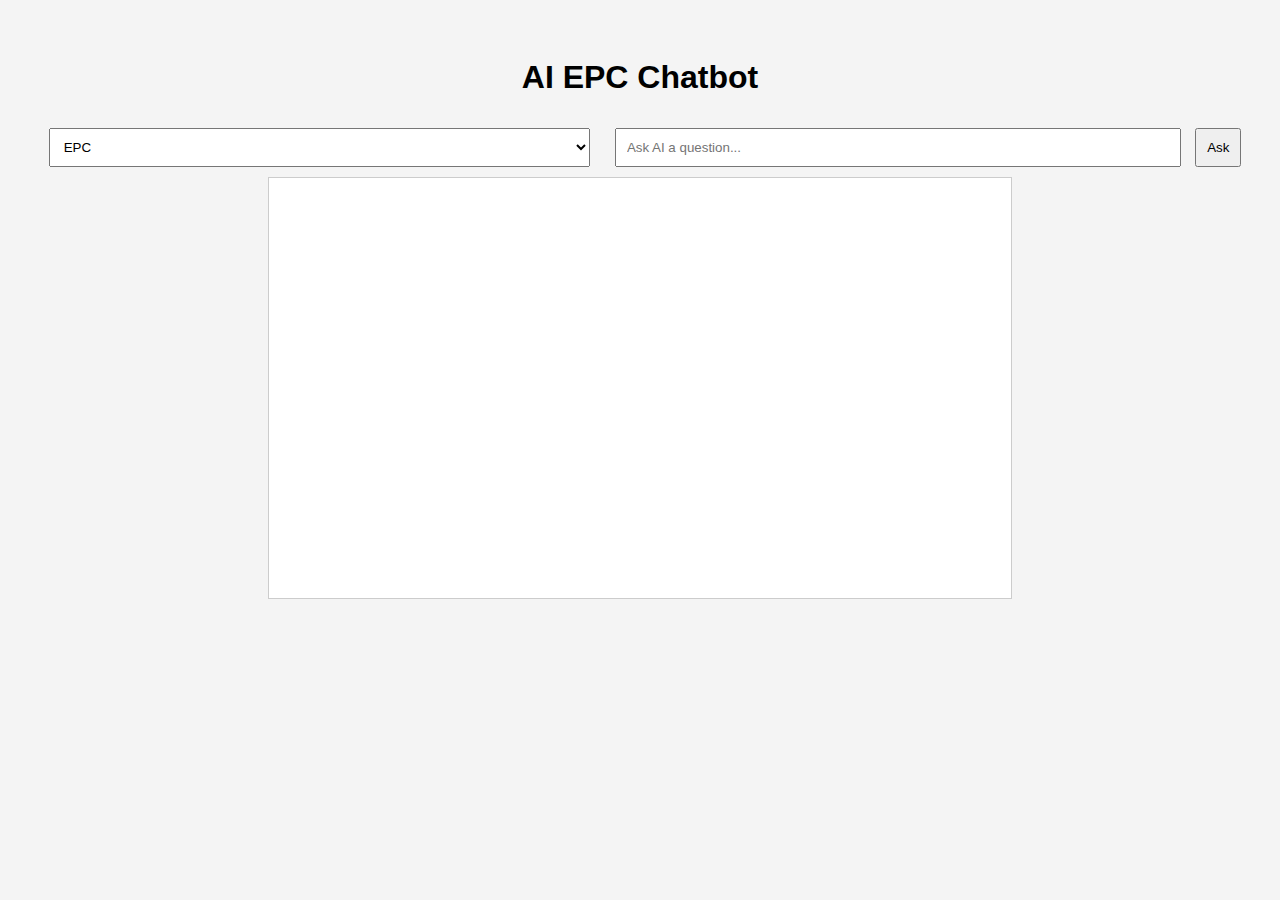
==== static/index.html @ 6d1d84de "Update and rename index.html to static/index.html" ====
<!DOCTYPE html>
<html lang="en">
<head>
    <meta charset="UTF-8">
    <meta name="viewport" content="width=device-width, initial-scale=1.0">
    <title>AI EPC System</title>
    <style>
        body { font-family: Arial, sans-serif; text-align: center; padding: 30px; background-color: #f4f4f4; }
        #chatbox { width: 60%; height: 400px; border: 1px solid #ccc; padding: 10px; overflow-y: auto; background-color: white; margin: auto; }
        input, select { width: 45%; padding: 10px; margin: 10px; }
        button { padding: 10px; }
    </style>
</head>
<body>
    <h1>AI EPC Chatbot</h1>
    <select id="category">
        <option value="EPC">EPC</option>
        <option value="Smart Grid">Smart Grid</option>
        <option value="Procurement">Procurement</option>
        <option value="Maintenance">Maintenance</option>
        <option value="Oil & Gas">Oil & Gas</option>
    </select>
    <input type="text" id="userInput" placeholder="Ask AI a question..." />
    <button onclick="sendQuery()">Ask</button>
    <div id="chatbox"></div>

    <script>
        async function sendQuery() {
            let question = document.getElementById("userInput").value;
            let category = document.getElementById("category").value;
            let chatbox = document.getElementById("chatbox");

            chatbox.innerHTML += `<p><strong>You:</strong> ${question} (${category})</p>`;

            let response = await fetch("http://127.0.0.1:10000/query/", {
                method: "POST",
                headers: { "Content-Type": "application/json" },
                body: JSON.stringify({ category, question })
            });

            let data = await response.json();
            chatbox.innerHTML += `<p><strong>AI:</strong> ${data.answer}</p>`;
        }
    </script>
</body>
</html>
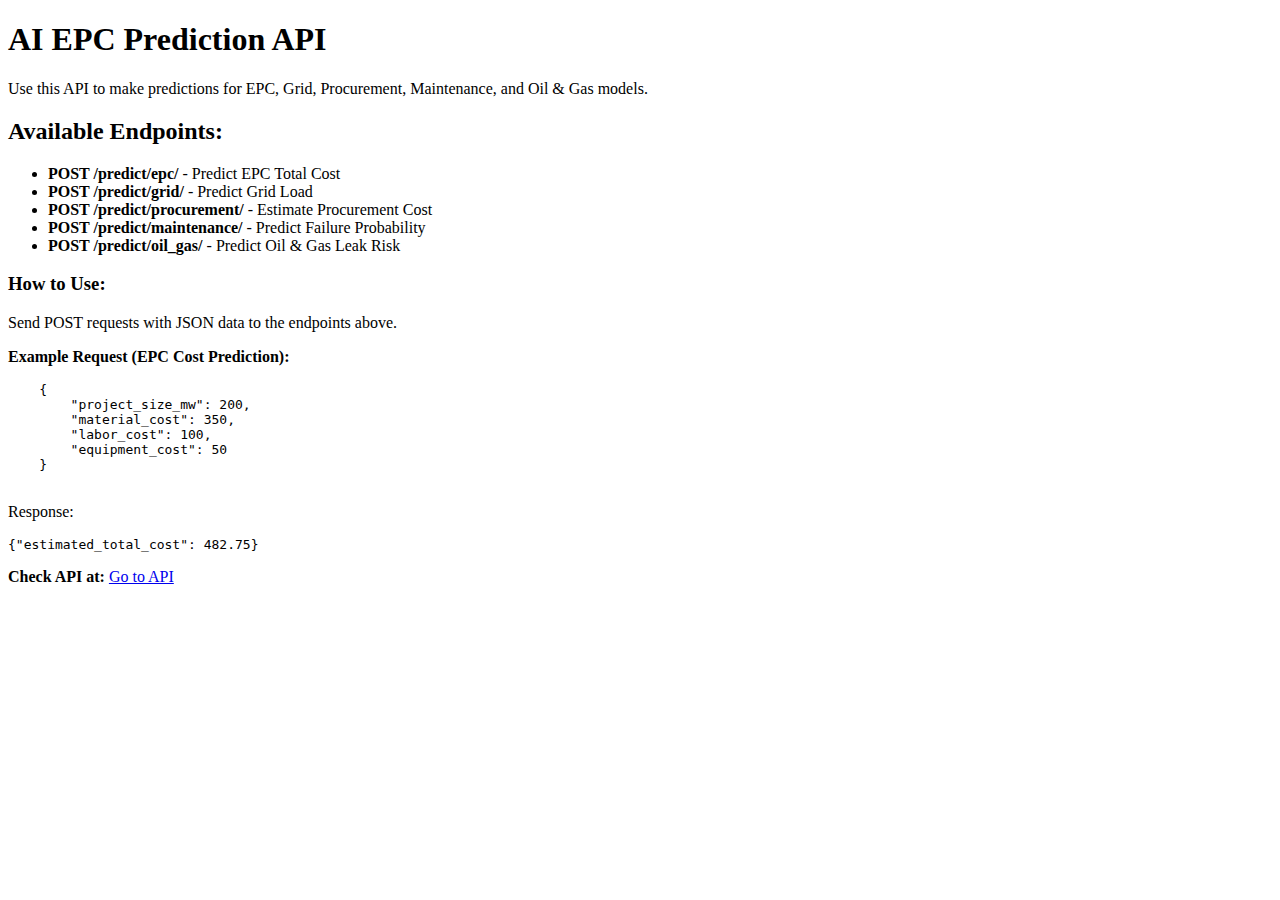
==== commit ee7eafca: "Update index.html" ====
--- a/static/index.html
+++ b/static/index.html
@@ -3,44 +3,36 @@
 <head>
     <meta charset="UTF-8">
     <meta name="viewport" content="width=device-width, initial-scale=1.0">
-    <title>AI EPC System</title>
-    <style>
-        body { font-family: Arial, sans-serif; text-align: center; padding: 30px; background-color: #f4f4f4; }
-        #chatbox { width: 60%; height: 400px; border: 1px solid #ccc; padding: 10px; overflow-y: auto; background-color: white; margin: auto; }
-        input, select { width: 45%; padding: 10px; margin: 10px; }
-        button { padding: 10px; }
-    </style>
+    <title>AI EPC API</title>
 </head>
 <body>
-    <h1>AI EPC Chatbot</h1>
-    <select id="category">
-        <option value="EPC">EPC</option>
-        <option value="Smart Grid">Smart Grid</option>
-        <option value="Procurement">Procurement</option>
-        <option value="Maintenance">Maintenance</option>
-        <option value="Oil & Gas">Oil & Gas</option>
-    </select>
-    <input type="text" id="userInput" placeholder="Ask AI a question..." />
-    <button onclick="sendQuery()">Ask</button>
-    <div id="chatbox"></div>
+    <h1>AI EPC Prediction API</h1>
+    <p>Use this API to make predictions for EPC, Grid, Procurement, Maintenance, and Oil & Gas models.</p>
+    
+    <h2>Available Endpoints:</h2>
+    <ul>
+        <li><strong>POST /predict/epc/</strong> - Predict EPC Total Cost</li>
+        <li><strong>POST /predict/grid/</strong> - Predict Grid Load</li>
+        <li><strong>POST /predict/procurement/</strong> - Estimate Procurement Cost</li>
+        <li><strong>POST /predict/maintenance/</strong> - Predict Failure Probability</li>
+        <li><strong>POST /predict/oil_gas/</strong> - Predict Oil & Gas Leak Risk</li>
+    </ul>
 
-    <script>
-        async function sendQuery() {
-            let question = document.getElementById("userInput").value;
-            let category = document.getElementById("category").value;
-            let chatbox = document.getElementById("chatbox");
+    <h3>How to Use:</h3>
+    <p>Send POST requests with JSON data to the endpoints above.</p>
 
-            chatbox.innerHTML += `<p><strong>You:</strong> ${question} (${category})</p>`;
+    <p><strong>Example Request (EPC Cost Prediction):</strong></p>
+    <pre>
+    {
+        "project_size_mw": 200,
+        "material_cost": 350,
+        "labor_cost": 100,
+        "equipment_cost": 50
+    }
+    </pre>
+    <p>Response:</p>
+    <pre>{"estimated_total_cost": 482.75}</pre>
 
-            let response = await fetch("http://127.0.0.1:10000/query/", {
-                method: "POST",
-                headers: { "Content-Type": "application/json" },
-                body: JSON.stringify({ category, question })
-            });
-
-            let data = await response.json();
-            chatbox.innerHTML += `<p><strong>AI:</strong> ${data.answer}</p>`;
-        }
-    </script>
+    <p><strong>Check API at:</strong> <a href="/">Go to API</a></p>
 </body>
 </html>
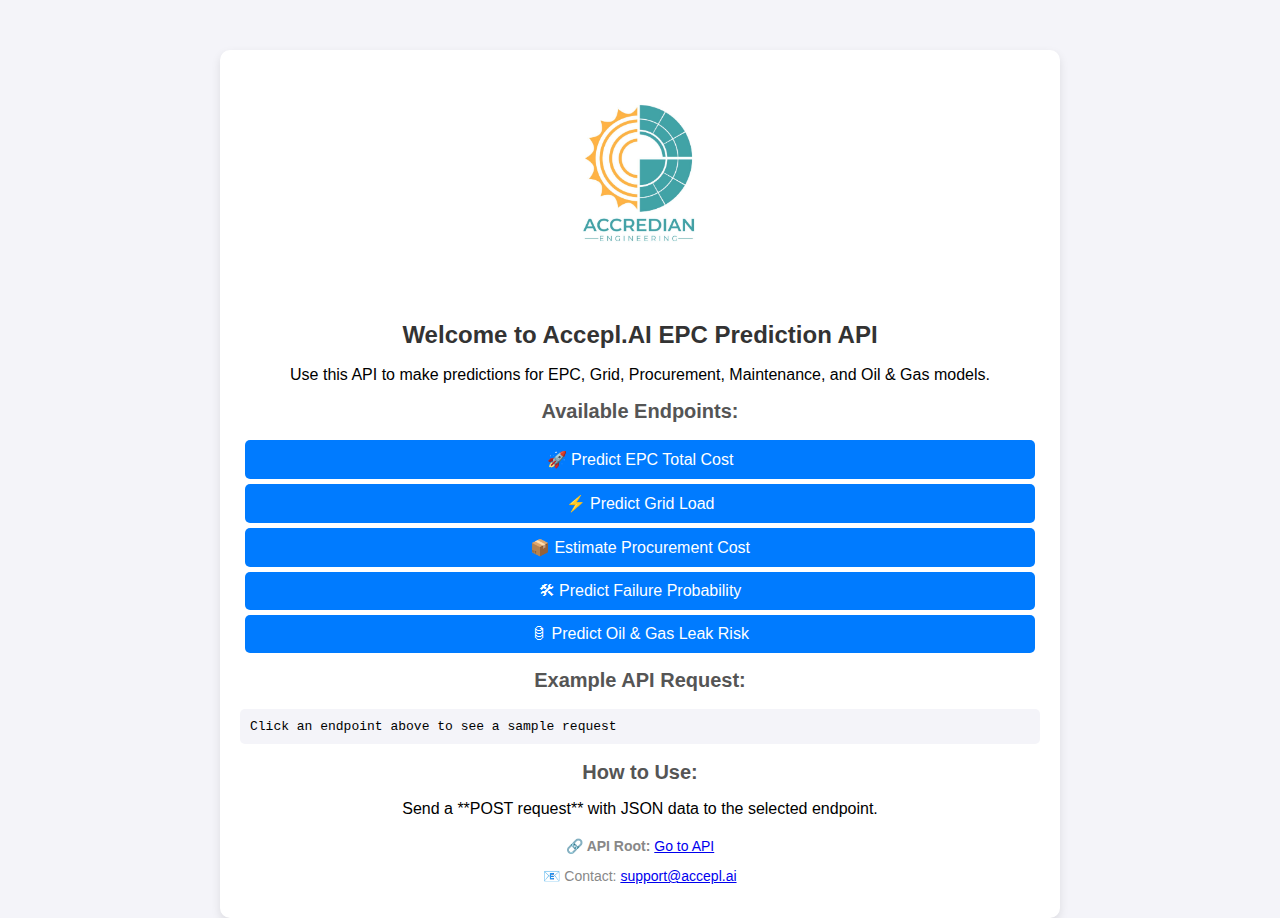
==== commit d0c35217: "Update index.html" ====
--- a/static/index.html
+++ b/static/index.html
@@ -3,36 +3,133 @@
 <head>
     <meta charset="UTF-8">
     <meta name="viewport" content="width=device-width, initial-scale=1.0">
-    <title>AI EPC API</title>
+    <title>Accepl.AI - AI EPC API</title>
+    <style>
+        body {
+            font-family: Arial, sans-serif;
+            background-color: #f4f4f9;
+            margin: 0;
+            padding: 0;
+            text-align: center;
+        }
+        .container {
+            width: 90%;
+            max-width: 800px;
+            margin: auto;
+            background: #ffffff;
+            padding: 20px;
+            box-shadow: 0px 4px 10px rgba(0, 0, 0, 0.1);
+            border-radius: 10px;
+            margin-top: 50px;
+        }
+        img {
+            width: 180px;
+            margin-bottom: 20px;
+        }
+        h1 {
+            color: #333;
+            font-size: 24px;
+        }
+        h2 {
+            color: #555;
+            font-size: 20px;
+        }
+        ul {
+            list-style-type: none;
+            padding: 0;
+        }
+        li {
+            background: #007BFF;
+            color: white;
+            padding: 10px;
+            margin: 5px;
+            border-radius: 5px;
+            cursor: pointer;
+            font-size: 16px;
+        }
+        li:hover {
+            background: #0056b3;
+        }
+        pre {
+            background: #f4f4f9;
+            padding: 10px;
+            text-align: left;
+            overflow: auto;
+            border-radius: 5px;
+        }
+        .footer {
+            margin-top: 20px;
+            font-size: 14px;
+            color: #888;
+        }
+    </style>
 </head>
 <body>
-    <h1>AI EPC Prediction API</h1>
-    <p>Use this API to make predictions for EPC, Grid, Procurement, Maintenance, and Oil & Gas models.</p>
-    
-    <h2>Available Endpoints:</h2>
-    <ul>
-        <li><strong>POST /predict/epc/</strong> - Predict EPC Total Cost</li>
-        <li><strong>POST /predict/grid/</strong> - Predict Grid Load</li>
-        <li><strong>POST /predict/procurement/</strong> - Estimate Procurement Cost</li>
-        <li><strong>POST /predict/maintenance/</strong> - Predict Failure Probability</li>
-        <li><strong>POST /predict/oil_gas/</strong> - Predict Oil & Gas Leak Risk</li>
-    </ul>
 
-    <h3>How to Use:</h3>
-    <p>Send POST requests with JSON data to the endpoints above.</p>
+    <div class="container">
+        <!-- Your Logo -->
+        <img src="/static/logo.jpg" alt="Accredian Engineering Logo">
+        
+        <h1>Welcome to Accepl.AI EPC Prediction API</h1>
+        <p>Use this API to make predictions for EPC, Grid, Procurement, Maintenance, and Oil & Gas models.</p>
 
-    <p><strong>Example Request (EPC Cost Prediction):</strong></p>
-    <pre>
-    {
-        "project_size_mw": 200,
-        "material_cost": 350,
-        "labor_cost": 100,
-        "equipment_cost": 50
-    }
-    </pre>
-    <p>Response:</p>
-    <pre>{"estimated_total_cost": 482.75}</pre>
+        <h2>Available Endpoints:</h2>
+        <ul>
+            <li onclick="showExample('epc')">🚀 Predict EPC Total Cost</li>
+            <li onclick="showExample('grid')">⚡ Predict Grid Load</li>
+            <li onclick="showExample('procurement')">📦 Estimate Procurement Cost</li>
+            <li onclick="showExample('maintenance')">🛠 Predict Failure Probability</li>
+            <li onclick="showExample('oil_gas')">🛢 Predict Oil & Gas Leak Risk</li>
+        </ul>
 
-    <p><strong>Check API at:</strong> <a href="/">Go to API</a></p>
+        <h2>Example API Request:</h2>
+        <pre id="exampleRequest">Click an endpoint above to see a sample request</pre>
+
+        <h2>How to Use:</h2>
+        <p>Send a **POST request** with JSON data to the selected endpoint.</p>
+
+        <div class="footer">
+            <p>🔗 <strong>API Root:</strong> <a href="/">Go to API</a></p>
+            <p>📧 Contact: <a href="mailto:support@accepl.ai">support@accepl.ai</a></p>
+        </div>
+    </div>
+
+    <script>
+        function showExample(endpoint) {
+            const examples = {
+                "epc": `{
+    "project_size_mw": 200,
+    "material_cost": 350,
+    "labor_cost": 100,
+    "equipment_cost": 50
+}`,
+                "grid": `{
+    "hour": 15,
+    "temperature": 35,
+    "humidity": 60
+}`,
+                "procurement": `{
+    "price_per_unit": 400,
+    "logistics_cost": 80,
+    "material_type_steel": 1,
+    "material_type_cement": 0,
+    "material_type_cables": 0
+}`,
+                "maintenance": `{
+    "machine_age_years": 10,
+    "usage_hours": 5000,
+    "vibration": 3.2,
+    "temperature": 75
+}`,
+                "oil_gas": `{
+    "pipeline_age_years": 20,
+    "pressure_drop": 5.5,
+    "flow_rate": 15000
+}`
+            };
+            document.getElementById("exampleRequest").innerText = examples[endpoint] || "Click an endpoint above to see a sample request";
+        }
+    </script>
+
 </body>
 </html>
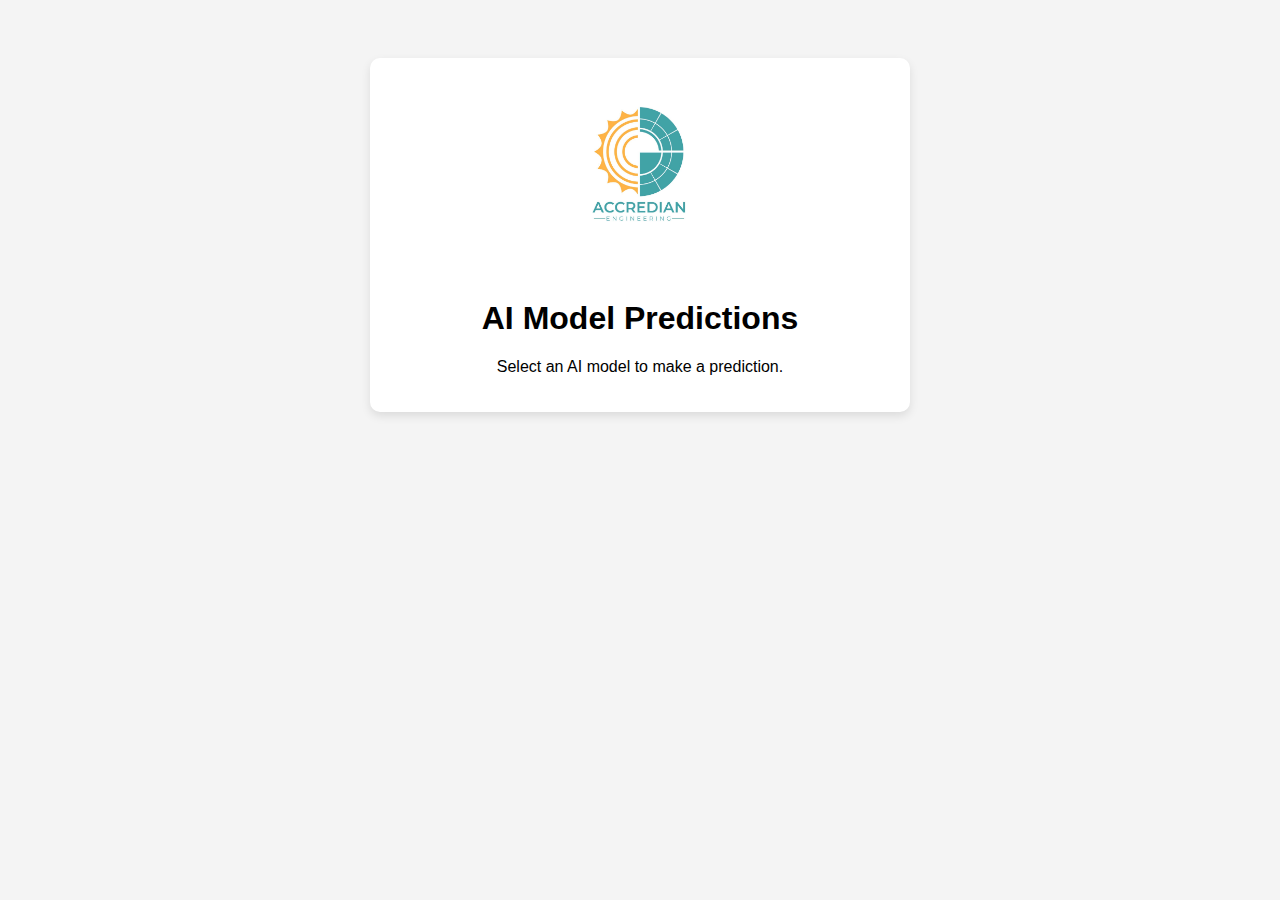
==== commit 4c82481d: "Update index.html" ====
--- a/static/index.html
+++ b/static/index.html
@@ -3,133 +3,14 @@
 <head>
     <meta charset="UTF-8">
     <meta name="viewport" content="width=device-width, initial-scale=1.0">
-    <title>Accepl.AI - AI EPC API</title>
-    <style>
-        body {
-            font-family: Arial, sans-serif;
-            background-color: #f4f4f9;
-            margin: 0;
-            padding: 0;
-            text-align: center;
-        }
-        .container {
-            width: 90%;
-            max-width: 800px;
-            margin: auto;
-            background: #ffffff;
-            padding: 20px;
-            box-shadow: 0px 4px 10px rgba(0, 0, 0, 0.1);
-            border-radius: 10px;
-            margin-top: 50px;
-        }
-        img {
-            width: 180px;
-            margin-bottom: 20px;
-        }
-        h1 {
-            color: #333;
-            font-size: 24px;
-        }
-        h2 {
-            color: #555;
-            font-size: 20px;
-        }
-        ul {
-            list-style-type: none;
-            padding: 0;
-        }
-        li {
-            background: #007BFF;
-            color: white;
-            padding: 10px;
-            margin: 5px;
-            border-radius: 5px;
-            cursor: pointer;
-            font-size: 16px;
-        }
-        li:hover {
-            background: #0056b3;
-        }
-        pre {
-            background: #f4f4f9;
-            padding: 10px;
-            text-align: left;
-            overflow: auto;
-            border-radius: 5px;
-        }
-        .footer {
-            margin-top: 20px;
-            font-size: 14px;
-            color: #888;
-        }
-    </style>
+    <title>Accepl.AI Predictions</title>
+    <link rel="stylesheet" href="/static/styles.css">
 </head>
 <body>
-
     <div class="container">
-        <!-- Your Logo -->
-        <img src="/static/logo.jpg" alt="Accredian Engineering Logo">
-        
-        <h1>Welcome to Accepl.AI EPC Prediction API</h1>
-        <p>Use this API to make predictions for EPC, Grid, Procurement, Maintenance, and Oil & Gas models.</p>
-
-        <h2>Available Endpoints:</h2>
-        <ul>
-            <li onclick="showExample('epc')">🚀 Predict EPC Total Cost</li>
-            <li onclick="showExample('grid')">⚡ Predict Grid Load</li>
-            <li onclick="showExample('procurement')">📦 Estimate Procurement Cost</li>
-            <li onclick="showExample('maintenance')">🛠 Predict Failure Probability</li>
-            <li onclick="showExample('oil_gas')">🛢 Predict Oil & Gas Leak Risk</li>
-        </ul>
-
-        <h2>Example API Request:</h2>
-        <pre id="exampleRequest">Click an endpoint above to see a sample request</pre>
-
-        <h2>How to Use:</h2>
-        <p>Send a **POST request** with JSON data to the selected endpoint.</p>
-
-        <div class="footer">
-            <p>🔗 <strong>API Root:</strong> <a href="/">Go to API</a></p>
-            <p>📧 Contact: <a href="mailto:support@accepl.ai">support@accepl.ai</a></p>
-        </div>
+        <img src="/static/logo.jpg" alt="Accepl.AI Logo" class="logo">
+        <h1>AI Model Predictions</h1>
+        <p>Select an AI model to make a prediction.</p>
     </div>
-
-    <script>
-        function showExample(endpoint) {
-            const examples = {
-                "epc": `{
-    "project_size_mw": 200,
-    "material_cost": 350,
-    "labor_cost": 100,
-    "equipment_cost": 50
-}`,
-                "grid": `{
-    "hour": 15,
-    "temperature": 35,
-    "humidity": 60
-}`,
-                "procurement": `{
-    "price_per_unit": 400,
-    "logistics_cost": 80,
-    "material_type_steel": 1,
-    "material_type_cement": 0,
-    "material_type_cables": 0
-}`,
-                "maintenance": `{
-    "machine_age_years": 10,
-    "usage_hours": 5000,
-    "vibration": 3.2,
-    "temperature": 75
-}`,
-                "oil_gas": `{
-    "pipeline_age_years": 20,
-    "pressure_drop": 5.5,
-    "flow_rate": 15000
-}`
-            };
-            document.getElementById("exampleRequest").innerText = examples[endpoint] || "Click an endpoint above to see a sample request";
-        }
-    </script>
-
 </body>
 </html>
--- a/static/styles.css
+++ b/static/styles.css
@@ -0,0 +1,21 @@
+body {
+    font-family: Arial, sans-serif;
+    text-align: center;
+    background-color: #f4f4f4;
+    padding: 50px;
+}
+
+.container {
+    background: white;
+    padding: 20px;
+    box-shadow: 0px 4px 10px rgba(0, 0, 0, 0.1);
+    border-radius: 10px;
+    max-width: 500px;
+    margin: auto;
+}
+
+.logo {
+    width: 150px;
+    margin-bottom: 20px;
+    border-radius: 10px; /* Optional: Adds rounded edges */
+}
